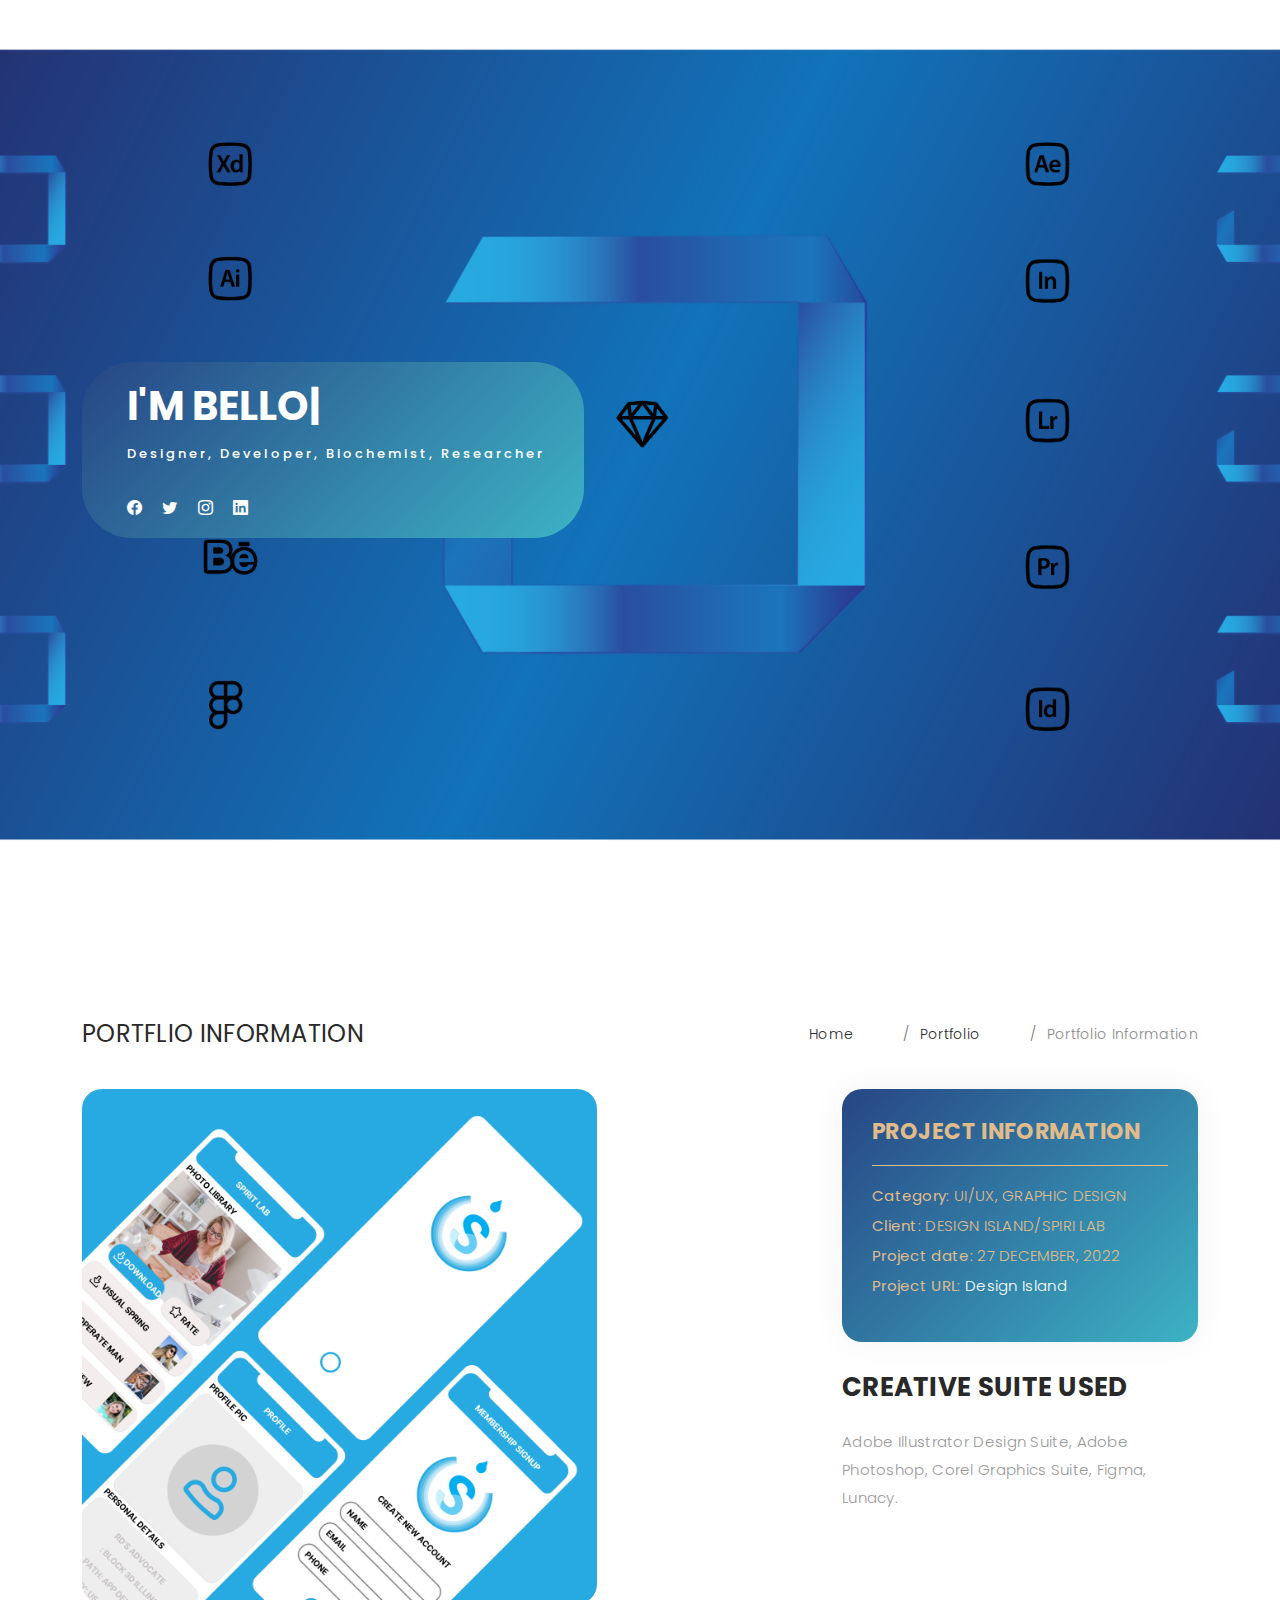
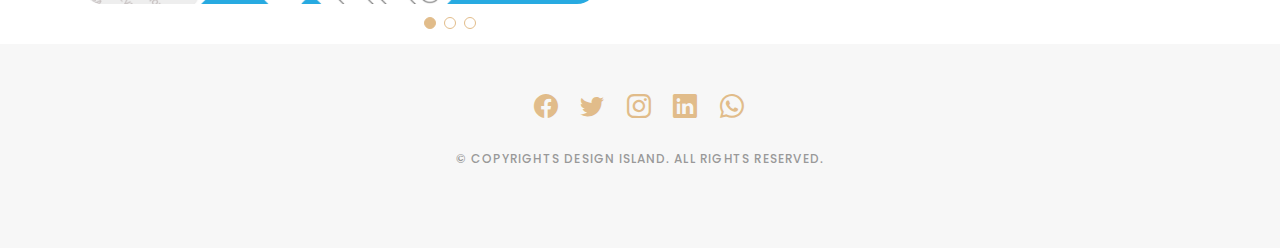
==== My Portflio/portflio-details.html @ 230581a6 "Add files via upload" ====
<!DOCTYPE html>
<html lang="en">

<head>
  <meta charset="utf-8">
  <meta content="width=device-width, initial-scale=1.0" name="viewport">

  <title>Portflio-Info</title>
  <meta content="" name="description">
  <meta content="" name="keywords">

  <!-- Favicons -->
  <link href="assets/img/di.png" rel="icon">
  <link href="assets/img/apple-touch-icon.png" rel="apple-touch-icon">

  <!-- Google Fonts -->
  <link href="https://fonts.googleapis.com/css?family=Poppins:300,300i,400,400i,500,500i,600,600i,700,700i|Playfair+Display:400,400i,500,500i,600,600i,700,700i,900,900i" rel="stylesheet">

  <!-- File CSS Files -->
  <link href="assets/File/bootstrap/css/bootstrap.min.css" rel="stylesheet">
  <link href="assets/File/bootstrap-icons/bootstrap-icons.css" rel="stylesheet">
  <link href="assets/File/boxicons/css/boxicons.min.css" rel="stylesheet">
  <link href="assets/File/glightbox/css/glightbox.min.css" rel="stylesheet">
  <link href="assets/File/swiper/swiper-bundle.min.css" rel="stylesheet">

  <!-- Template Main CSS File -->
  <link href="assets/css/style.css" rel="stylesheet">
</head>

<body>

  <!-- ======= Header ======= -->
  <header id="header" class="fixed-top ">
    <div class="container d-flex align-items-center justify-content-between">

      <a href="index.html" class="logo"><img src="assets/img/di.png" alt="" class="img-fluid">Design Island</a>

      <nav id="navbar" class="navbar">
        <ul>
          <li><a class="nav-link scrollto active" href="./index.html">Home</a></li>
          <li><a class="nav-link scrollto" href="./index.html">About</a></li>
          <li><a class="nav-link  scrollto" href="./index.html">Portfolio</a></li>
          <li><a class="nav-link  scrollto" href="./index.html">Tools</a></li>
          <li><a class="nav-link scrollto" href="./index.html">Contact</a></li>
        </ul>
        <i class="bi bi-list mobile-nav-toggle"></i>
      </nav><!-- .navbar -->

    </div>
  </header><!-- End Header -->

  <!-- ======= Hero Section ======= -->
  <div id="hero" class="home">

    <div class="container">
      <div class="hero-content">
        <div class="Card">
          <h1>I'm <span class="typed" data-typed-items="Bello David I.,A Designer, A Developer, A Biochemist, A Researcher"></span></h1>
            <p>Designer, Developer, Biochemist, Researcher</p>

              <ul class="list-unstyled list-social">
                <li><a href="https://www.facebook.com/bello.davididowu"><i class="bi bi-facebook"></i></a></li>
                <li><a href="https://twitter.com/Lordsadvocate1"><i class="bi bi-twitter"></i></a></li>
                <li><a href="https://instagram.com/desi.gnisland?igshid=NTc4MTIwNjQ2YQ=="><i class="bi bi-instagram"></i></a></li>
                <li><a href="linkedin.com/in/bello-david-idowu-a03ab3265/"><i class="bi bi-linkedin"></i></a></li>
              </ul>
        </div>
      </div>
    </div>
  </div><!-- End Hero -->

  
  <main id="main">

    <!-- ======= Breadcrumbs Section ======= -->
    <section class="breadcrumbs">
      <div class="container">

        <div class="d-flex justify-content-between align-items-center">
          <h2><b>PORTFLIO INFORMATION</b></h2>
          <ol>
            <li><a href="./index.html">Home</a></li>
            <li><a href="./index.html">Portfolio</a></li>
            <li>Portfolio Information</li>
          </ol>
        </div>

      </div>
    </section><!-- Breadcrumbs Section -->

    <!-- ======= Portfolio Details Section ======= -->
    <section id="portfolio-details" class="portfolio-details">
      <div class="container">

        <div class="row gy-4">

          <div class="col-lg-8">
            <div class="portfolio-details-slider swiper">
              <div class="swiper-wrapper align-items-center">

                <div class="swiper-slide">
                  <img src="assets/img/Artboard_1.png" alt="">
                </div>

                <div class="swiper-slide">
                  <img src="assets/img/company-card2.gif" alt="">
                </div>

                <div class="swiper-slide">
                  <img src="assets/img/Media.png" alt="">
                </div>

              </div>
              <div class="swiper-pagination"></div>
            </div>
          </div>

          <div class="col-lg-4">
            <div class="portfolio-info">
              <h3>PROJECT INFORMATION</h3>
              <ul>
                <li><strong>Category</strong>: UI/UX, GRAPHIC DESIGN</li>
                <li><strong>Client</strong>: DESIGN ISLAND/SPIRI LAB</li>
                <li><strong>Project date</strong>: 27 DECEMBER, 2022</li>
                <li><strong>Project URL</strong>: <a href="https://instagram.com/desi.gnisland?igshid=NTc4MTIwNjQ2YQ==">Design Island</a></li>
              </ul>
            </div>
            <div class="portfolio-description">
              <h2>CREATIVE SUITE USED</h2>
              <p>
                Adobe Illustrator Design Suite, Adobe Photoshop, Corel Graphics Suite, Figma, Lunacy.
              </p>
            </div>
          </div>

        </div>

      </div>
    </section><!-- End Portfolio Details Section -->

  </main><!-- End #main -->

  <!-- ======= Footer ======= -->
  <div id="footer" class="text-center">
    <div class="container">
      <div class="socials-media text-center">

        <ul class="list-unstyled">
          <li><a href="https://www.facebook.com/bello.davididowu"><i class="bi bi-facebook"></i></a></li>
          <li><a href="https://twitter.com/Lordsadvocate1"><i class="bi bi-twitter"></i></a></li>
          <li><a href="https://instagram.com/desi.gnisland?igshid=NTc4MTIwNjQ2YQ=="><i class="bi bi-instagram"></i></a></li>
          <li><a href="linkedin.com/in/bello-david-idowu-a03ab3265/"><i class="bi bi-linkedin"></i></a></li>
          <li><a href="api.whatsapp.com/send/?phone=7047609101&text&type=phone_number&app_absent=0"><i class="bi bi-whatsapp"></i></a></li>
        </ul>

      </div>

      <p>&copy; Copyrights Design Island. All rights reserved.</p>
    </div>
  </div><!-- End Footer -->

  <a href="#" class="back-to-top d-flex align-items-center justify-content-center"><i class="bi bi-arrow-up-short"></i></a>

  <!-- File JS Files -->
  <script src="assets/File/bootstrap/js/bootstrap.bundle.min.js"></script>
  <script src="assets/File/glightbox/js/glightbox.min.js"></script>
  <script src="assets/File/isotope-layout/isotope.pkgd.min.js"></script>
  <script src="assets/File/swiper/swiper-bundle.min.js"></script>
  <script src="assets/File/typed.js/typed.min.js"></script>
  <script src="assets/File/php-email-form/validate.js"></script>

  <!-- Template Main JS File -->
  <script src="assets/js/main.js"></script>

</body>

</html>
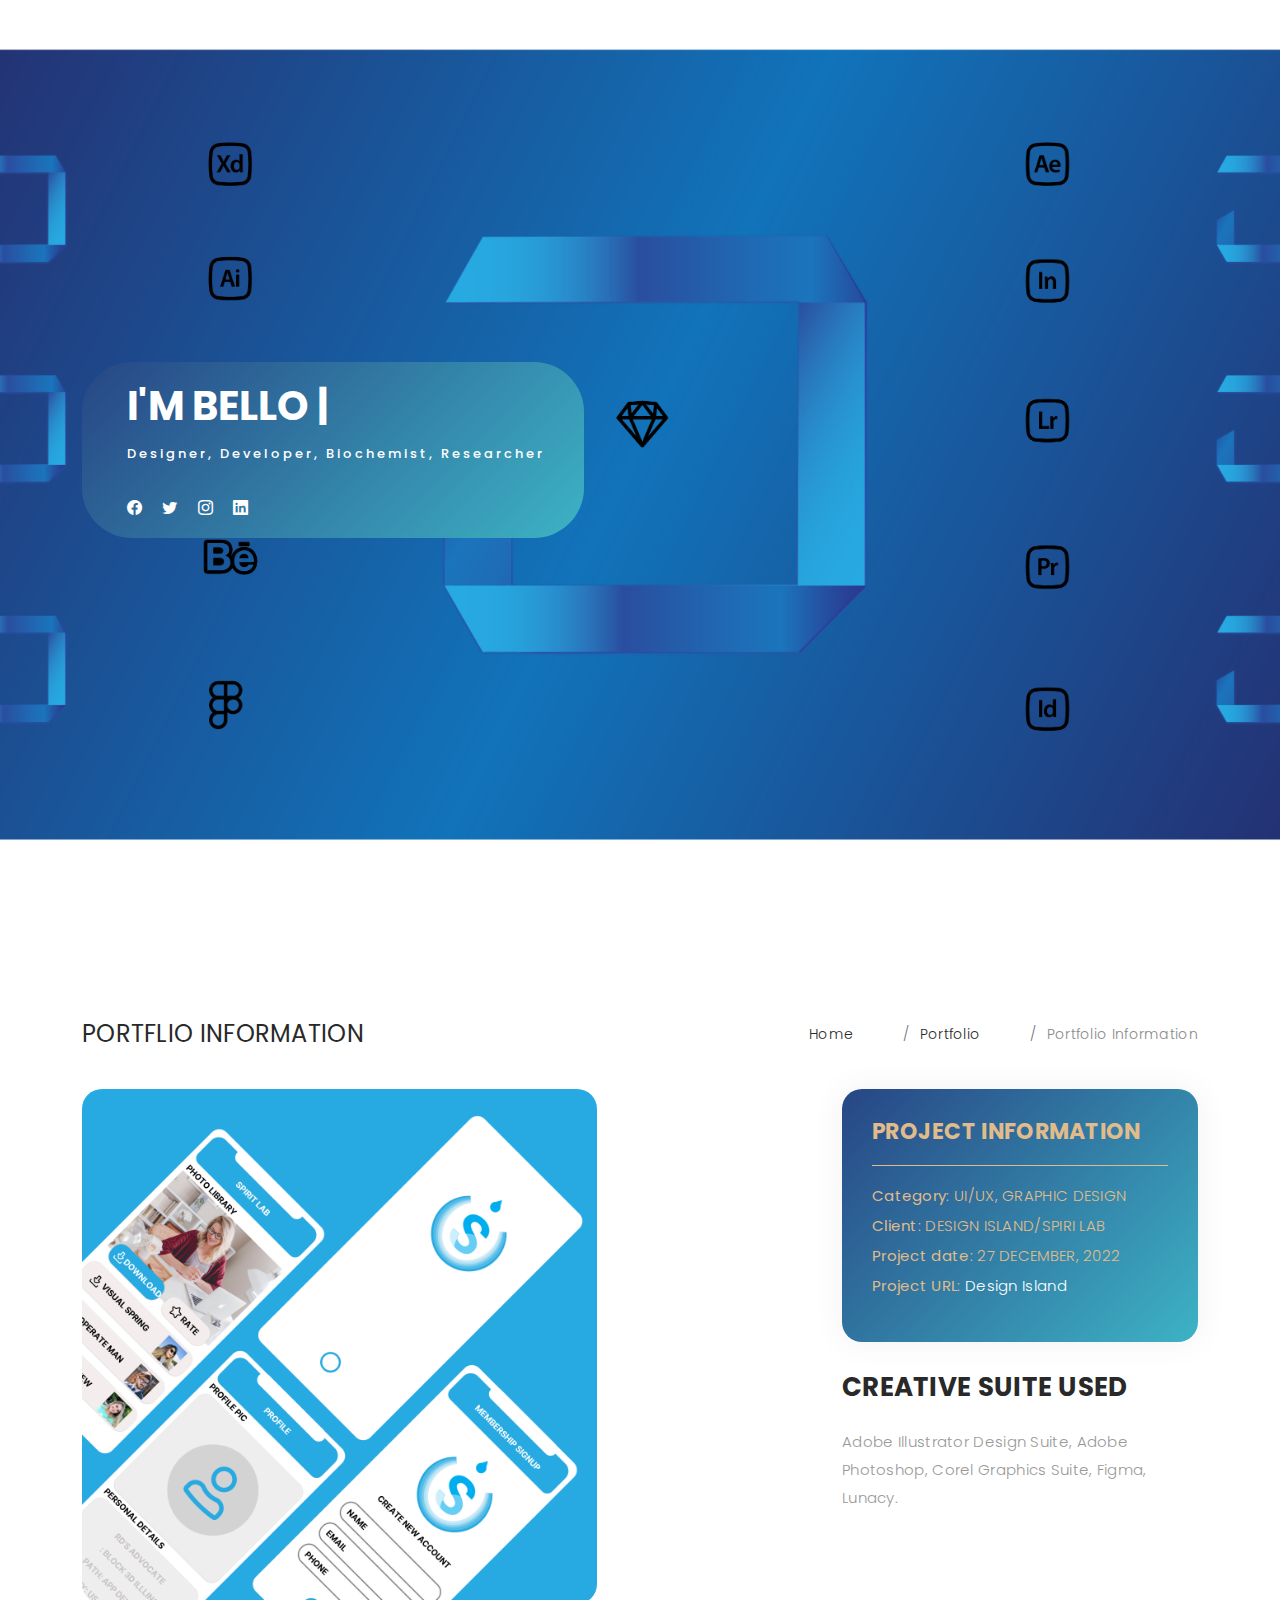
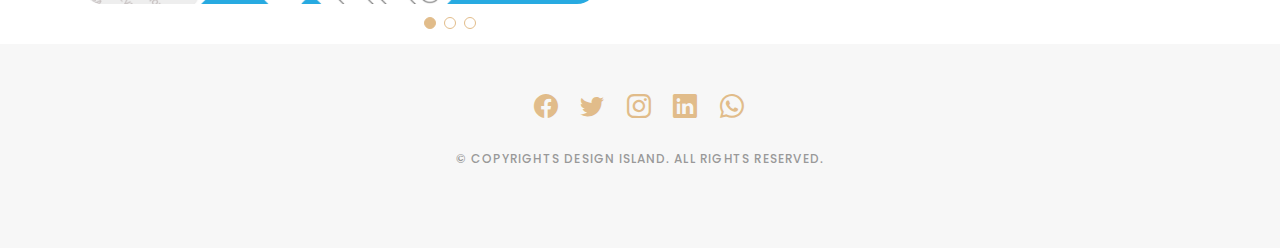
==== commit 2de04254: "Add files via upload" ====
--- a/My Portflio/portflio-details.html
+++ b/My Portflio/portflio-details.html
@@ -59,10 +59,10 @@
             <p>Designer, Developer, Biochemist, Researcher</p>
 
               <ul class="list-unstyled list-social">
-                <li><a href="https://www.facebook.com/bello.davididowu"><i class="bi bi-facebook"></i></a></li>
-                <li><a href="https://twitter.com/Lordsadvocate1"><i class="bi bi-twitter"></i></a></li>
-                <li><a href="https://instagram.com/desi.gnisland?igshid=NTc4MTIwNjQ2YQ=="><i class="bi bi-instagram"></i></a></li>
-                <li><a href="linkedin.com/in/bello-david-idowu-a03ab3265/"><i class="bi bi-linkedin"></i></a></li>
+                <li><a href="https://www.facebook.com/bello.davididowu" target="_blank"><i class="bi bi-facebook"></i></a></li>
+                <li><a href="https://twitter.com/Lordsadvocate1" target="_blank"><i class="bi bi-twitter"></i></a></li>
+                <li><a href="https://instagram.com/desi.gnisland?igshid=NTc4MTIwNjQ2YQ==" target="_blank"><i class="bi bi-instagram"></i></a></li>
+                <li><a href="https://linkedin.com/in/bello-david-idowu-a03ab3265/" target="_blank"><i class="bi bi-linkedin"></i></a></li>
               </ul>
         </div>
       </div>
@@ -146,11 +146,11 @@
       <div class="socials-media text-center">
 
         <ul class="list-unstyled">
-          <li><a href="https://www.facebook.com/bello.davididowu"><i class="bi bi-facebook"></i></a></li>
-          <li><a href="https://twitter.com/Lordsadvocate1"><i class="bi bi-twitter"></i></a></li>
-          <li><a href="https://instagram.com/desi.gnisland?igshid=NTc4MTIwNjQ2YQ=="><i class="bi bi-instagram"></i></a></li>
-          <li><a href="linkedin.com/in/bello-david-idowu-a03ab3265/"><i class="bi bi-linkedin"></i></a></li>
-          <li><a href="api.whatsapp.com/send/?phone=7047609101&text&type=phone_number&app_absent=0"><i class="bi bi-whatsapp"></i></a></li>
+          <li><a href="https://www.facebook.com/bello.davididowu" target="_blank"><i class="bi bi-facebook"></i></a></li>
+          <li><a href="https://twitter.com/Lordsadvocate1" target="_blank"><i class="bi bi-twitter"></i></a></li>
+          <li><a href="https://instagram.com/desi.gnisland?igshid=NTc4MTIwNjQ2YQ==" target="blank"><i class="bi bi-instagram"></i></a></li>
+          <li><a href="https://linkedin.com/in/bello-david-idowu-a03ab3265/" target="_blank"><i class="bi bi-linkedin"></i></a></li>
+          <li><a href="https://api.whatsapp.com/send/?phone=7047609101&text&type=phone_number&app_absent=0" target="_blank"><i class="bi bi-whatsapp"></i></a></li>
         </ul>
 
       </div>
